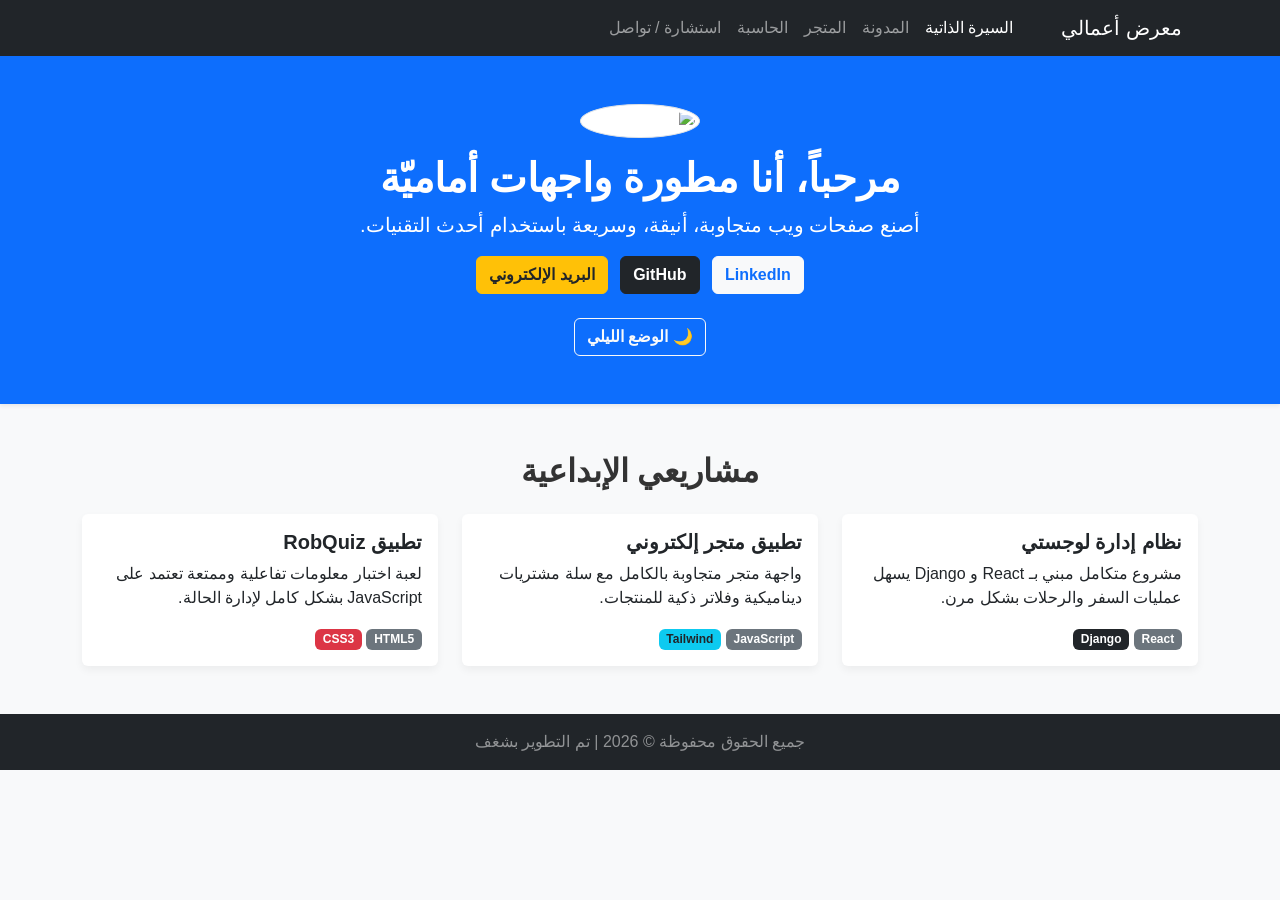
==== index.html @ e3b99e7c "first commit" ====
<!DOCTYPE html>
<html lang="ar" dir="rtl">
<head>
    <meta charset="UTF-8">
    <meta name="viewport" content="width=device-width, initial-scale=1.0">
    <title>سيرتي الذاتية التفاعلية</title>
    <link href="https://cdn.jsdelivr.net/npm/bootstrap@5.3.0/dist/css/bootstrap.min.css" rel="stylesheet">
    <link rel="stylesheet" href="style.css">
</head>
<body>

    <nav class="navbar navbar-expand-lg navbar-dark bg-dark sticky-top">
        <div class="container">
            <a class="navbar-brand" href="index.html">معرض أعمالي</a>
            <button class="navbar-toggler" type="button" data-bs-toggle="collapse" data-bs-target="#navbarNav">
                <span class="navbar-toggler-side-icon"></span>
            </button>
            <div class="collapse navbar-collapse" id="navbarNav">
                <ul class="navbar-nav ms-auto">
                    <li class="nav-item"><a class="nav-link active" href="index.html">السيرة الذاتية</a></li>
                    <li class="nav-item"><a class="nav-link" href="blog.html">المدونة</a></li>
                    <li class="nav-item"><a class="nav-link" href="store.html">المتجر</a></li>
                    <li class="nav-item"><a class="nav-link" href="calculator.html">الحاسبة</a></li>
                    <li class="nav-item"><a class="nav-link" href="contact.html">استشارة / تواصل</a></li>
                </ul>
            </div>
        </div>
    </nav>

    <header class="bg-primary text-white text-center py-5 shadow-sm">
        <div class="container">
            <img src="https://images.unsplash.com/photo-1534528741775-53994a69daeb?w=150" class="rounded-circle img-thumbnail mb-3" alt="صورة شخصية" style="width: 130px; height: 130px; object-fit: cover;">
            <h1 class="fw-bold">مرحباً، أنا مطورة واجهات أماميّة</h1>
            <p class="lead">أصنع صفحات ويب متجاوبة، أنيقة، وسريعة باستخدام أحدث التقنيات.</p>
            
            <div class="my-3">
                <a href="https://linkedin.com" target="_blank" class="btn btn-light mx-1 fw-bold text-primary">LinkedIn</a>
                <a href="https://github.com" target="_blank" class="btn btn-dark mx-1 fw-bold">GitHub</a>
                <a href="mailto:example@email.com" class="btn btn-warning mx-1 fw-bold text-dark">البريد الإلكتروني</a>
            </div>

            <button id="themeToggle" class="btn btn-outline-light fw-bold mt-2">🌙 الوضع الليلي</button>
        </div>
    </header>

    <main class="container my-5">
        <section>
            <h2 class="text-center mb-4 fw-bold">مشاريعي الإبداعية</h2>
            <div class="row g-4">
                <div class="col-md-4">
                    <div class="card h-100 custom-card">
                        <div class="card-body">
                            <h5 class="card-title fw-bold">نظام إدارة لوجستي</h5>
                            <p class="card-text">مشروع متكامل مبني بـ React و Django يسهل عمليات السفر والرحلات بشكل مرن.</p>
                            <span class="badge bg-secondary">React</span>
                            <span class="badge bg-dark">Django</span>
                        </div>
                    </div>
                </div>
                <div class="col-md-4">
                    <div class="card h-100 custom-card">
                        <div class="card-body">
                            <h5 class="card-title fw-bold">تطبيق متجر إلكتروني</h5>
                            <p class="card-text">واجهة متجر متجاوبة بالكامل مع سلة مشتريات ديناميكية وفلاتر ذكية للمنتجات.</p>
                            <span class="badge bg-secondary">JavaScript</span>
                            <span class="badge bg-info text-dark">Tailwind</span>
                        </div>
                    </div>
                </div>
                <div class="col-md-4">
                    <div class="card h-100 custom-card">
                        <div class="card-body">
                            <h5 class="card-title fw-bold">تطبيق RobQuiz</h5>
                            <p class="card-text">لعبة اختبار معلومات تفاعلية وممتعة تعتمد على JavaScript بشكل كامل لإدارة الحالة.</p>
                            <span class="badge bg-secondary">HTML5</span>
                            <span class="badge bg-danger">CSS3</span>
                        </div>
                    </div>
                </div>
            </div>
        </section>
    </main>

    <footer class="bg-dark text-white-50 text-center py-3 mt-auto">
        <p class="mb-0">جميع الحقوق محفوظة © 2026 | تم التطوير بشغف</p>
    </footer>

    <script src="https://cdn.jsdelivr.net/npm/bootstrap@5.3.0/dist/js/bootstrap.bundle.min.js"></script>
    <script src="script.js"></script>
</body>
</html>
---- style.css ----
/* تنسيقات عامة للموقع */
body {
    font-family: 'Segoe UI', Tahoma, Geneva, Verdana, sans-serif;
    transition: background-color 0.4s, color 0.4s;
    background-color: #f8f9fa;
    color: #333;
}

/* تخصيص الوضع الداكن */
body.dark-theme {
    background-color: #121212;
    color: #f1f1f1;
}

body.dark-theme .card {
    background-color: #1e1e1e;
    color: #fff;
    border-color: #333;
}

body.dark-theme .modal-content {
    background-color: #1e1e1e;
    color: #fff;
}

/* تأثير حركي جميل للبطاقات */
.custom-card {
    border: none;
    box-shadow: 0 4px 8px rgba(0,0,0,0.05);
    transition: transform 0.3s ease, box-shadow 0.3s ease;
}

.custom-card:hover {
    transform: translateY(-5px);
    box-shadow: 0 8px 16px rgba(0,0,0,0.15);
}

/* شاشة عرض الحاسبة */
.calc-display {
    height: 60px;
    font-size: 1.5rem;
    text-align: left;
    direction: ltr;
    background-color: #fff;
}
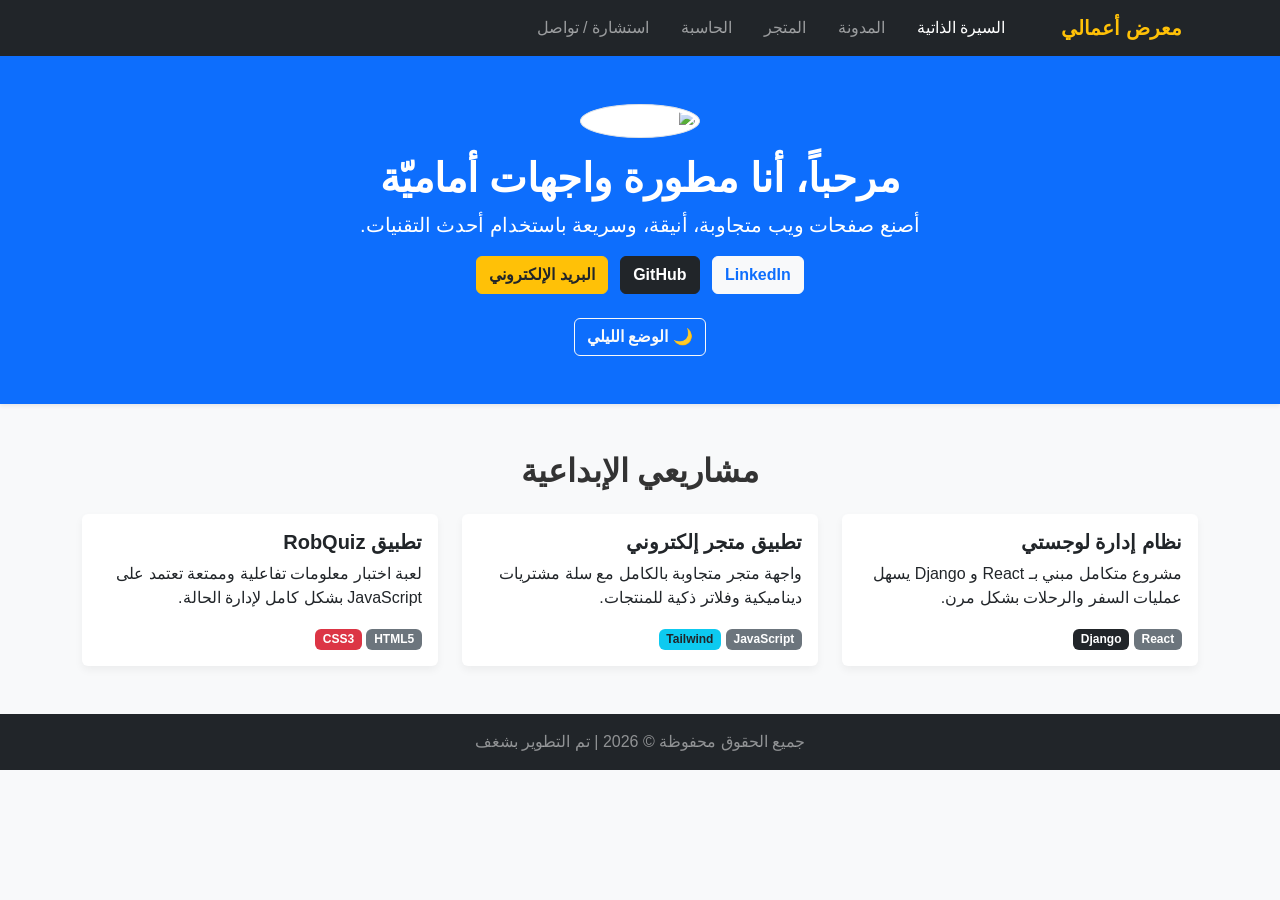
==== commit dc3f8fdd: "Fix navbar visibility and cart button behavior on mobile" ====
--- a/index.html
+++ b/index.html
@@ -11,17 +11,29 @@
 
     <nav class="navbar navbar-expand-lg navbar-dark bg-dark sticky-top">
         <div class="container">
-            <a class="navbar-brand" href="index.html">معرض أعمالي</a>
-            <button class="navbar-toggler" type="button" data-bs-toggle="collapse" data-bs-target="#navbarNav">
-                <span class="navbar-toggler-side-icon"></span>
+            <a class="navbar-brand fw-bold text-warning" href="index.html">معرض أعمالي</a>
+            
+            <button class="navbar-toggler" type="button" data-bs-toggle="collapse" data-bs-target="#navbarNav" aria-controls="navbarNav" aria-expanded="false" aria-label="Toggle navigation">
+                <span class="navbar-toggler-icon"></span>
             </button>
+            
             <div class="collapse navbar-collapse" id="navbarNav">
-                <ul class="navbar-nav ms-auto">
-                    <li class="nav-item"><a class="nav-link active" href="index.html">السيرة الذاتية</a></li>
-                    <li class="nav-item"><a class="nav-link" href="blog.html">المدونة</a></li>
-                    <li class="nav-item"><a class="nav-link" href="store.html">المتجر</a></li>
-                    <li class="nav-item"><a class="nav-link" href="calculator.html">الحاسبة</a></li>
-                    <li class="nav-item"><a class="nav-link" href="contact.html">استشارة / تواصل</a></li>
+                <ul class="navbar-nav ms-auto text-end py-2 py-lg-0">
+                    <li class="nav-item">
+                        <a class="nav-link px-3" id="nav-index" href="index.html">السيرة الذاتية</a>
+                    </li>
+                    <li class="nav-item">
+                        <a class="nav-link px-3" id="nav-blog" href="blog.html">المدونة</a>
+                    </li>
+                    <li class="nav-item">
+                        <a class="nav-link px-3" id="nav-store" href="store.html">المتجر</a>
+                    </li>
+                    <li class="nav-item">
+                        <a class="nav-link px-3" id="nav-calculator" href="calculator.html">الحاسبة</a>
+                    </li>
+                    <li class="nav-item">
+                        <a class="nav-link px-3" id="nav-contact" href="contact.html">استشارة / تواصل</a>
+                    </li>
                 </ul>
             </div>
         </div>
